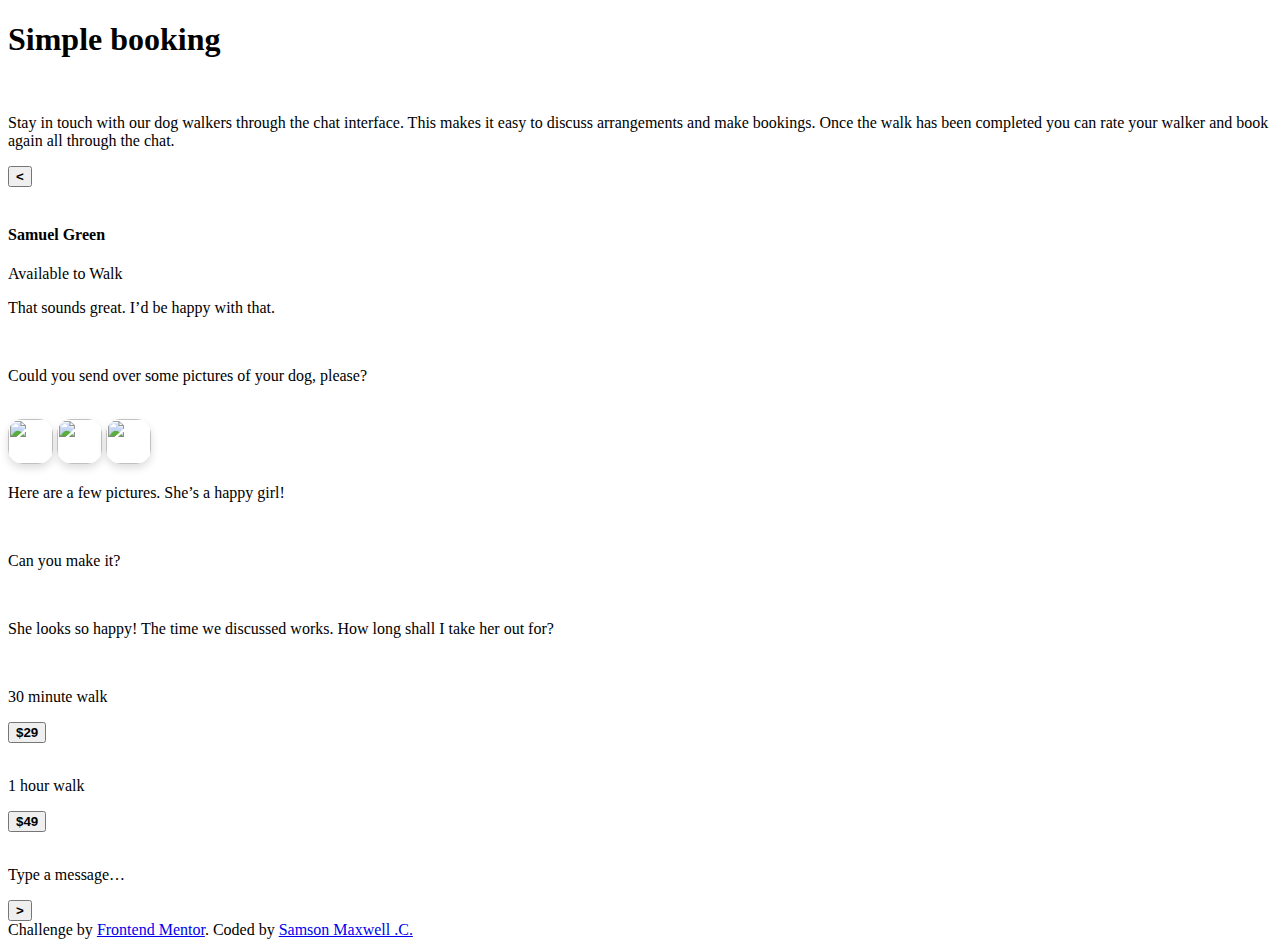
==== chat-app-css-illustration-master/index.html @ f4401d4d "Create index.html" ====
<!DOCTYPE html>
<html lang="en">

<head>
  <meta charset="UTF-8">
  <meta name="viewport" content="width=device-width, initial-scale=1.0">

  <link rel="stylesheet" href="style.css">
  <link rel="preconnect" href="https://fonts.gstatic.com">
  <link href="https://fonts.googleapis.com/css2?family=Rubik:wght@300;700&display=swap" rel="stylesheet">
  <link rel="icon" type="image/png" sizes="32x32" href="./images/favicon-32x32.png">

  <title>Frontend Mentor | Chat-App-CSS-illustration</title>
</head>

<body>

  <main>
    <div class="bgColors">
      <div class="bgLeft"></div>
      <div class="appIntro">
        <div class="rTab">
          <div class="rightTab">
            <h1 style="font-weight: 700;">Simple booking</h1> <br>
            <p>
              Stay in touch with our dog walkers through the chat 
              interface. This makes it easy to discuss arrangements and 
              make bookings. Once the walk has been completed you can 
              rate your walker and book again all through the chat.
            </p>
          </div>
        </div>

        <div class="lTab">
          <div class="app">
            <div class="app1">
              <div class="app-head">
                <div class="appProfile">
                  <div class="whiteSpace"></div>
                  <div class="innerProfile">
                    <button class="backBtn"><span style="font-weight: 700;"><</span></button>
                    <div class="profileImg">
                      <img class="imgBorder" src="images/avatar.jpg" alt="" width="50px">
                    </div>
                    <div class="profileText">
                      <h4>Samuel Green</h4>
                      <p>Available to Walk</p>
                    </div>
                  </div>
                </div>
              </div>
              <div class="chatBody">
                <div class="chatApp-left">
                  <p>That sounds great. I’d be happy with that.</p>
                </div>
                <br>
                <div class="chatApp-left">
                  <p>Could you send over some pictures of your dog, please?</p>
                </div>
                <br>
                <div class="dogImg">
                  <img src="images/dog-image-1.jpg" alt="" height="45px" width="45px"
                    style="border-radius: 15px; box-shadow: 0 4px 8px 0 rgba(0, 0, 0, 0.14);">
                  <img src="images/dog-image-2.jpg" alt="" height="45px" width="45px"
                    style="border-radius: 15px; box-shadow: 0 4px 8px 0 rgba(0, 0, 0, 0.14);">
                  <img src="images/dog-image-3.jpg" alt="" height="45px" width="45px"
                    style="border-radius: 15px; box-shadow: 0 4px 8px 0 rgba(0, 0, 0, 0.14);">
                </div>
                <div class="chatApp-right">
                  <p>Here are a few pictures. She’s a happy girl!</p>
                </div>
                <br>
                <div class="chatApp-right-small">
                  <p>Can you make it?</p>
                </div>
                <br>
                <div class="chatApp-left-big">
                  <p>She looks so happy! The time we discussed works. How long shall I take her out for?</p>
                </div>
                <br>
                <div class="pricing">
                  <div class="amount">
                    <p>30 minute walk</p>
                    <button class="btn btn-danger btn-sm float-right delete">
                      <span style="font-weight: 700;">$29</span></button>
                  </div>
                </div>
                <br>
                <div class="pricing">
                  <div class="amount">
                    <p>1 hour walk</p>
                    <button class="btn btn-danger btn-sm float-right delete">
                      <span style="font-weight: 700;">$49</span></button>
                  </div>
                </div>
                <br>
                <div class="msgBar">
                  <p>Type a message…</p>
                  <button><span style="font-weight: 700;">></span></button>
                </div>
              </div>
            </div>
          </div>
        </div>
      </div>
      <div class="bgRight"></div>
    </div>

    <div class="attribution">
      Challenge by <a href="https://www.frontendmentor.io?ref=challenge" target="_blank">Frontend Mentor</a>.
      Coded by <a href="https://mxwll.space">Samson Maxwell .C.</a>
    </div>
  </main>

</body>

</html>
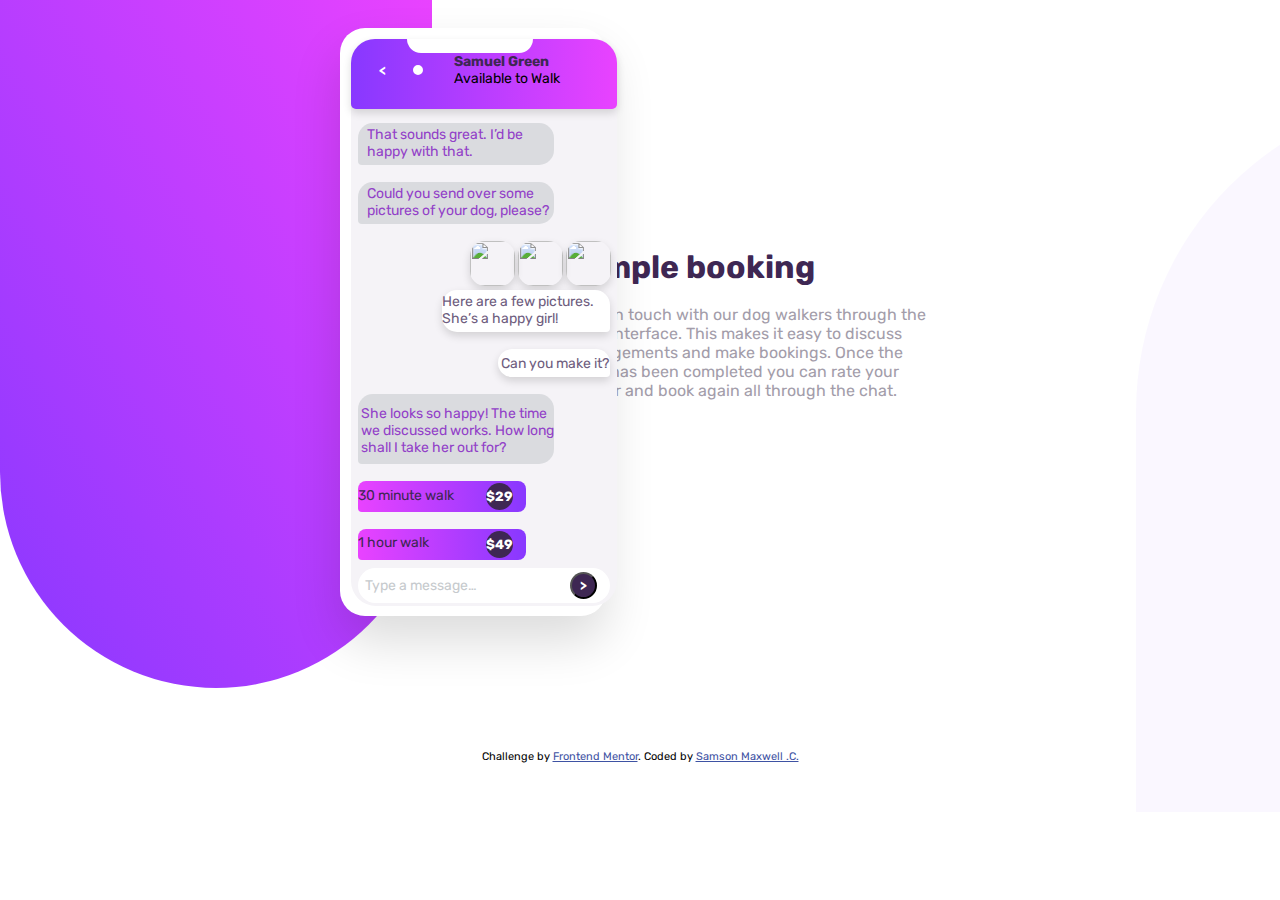
==== commit 90141561: "Add files via upload" ====
--- a/chat-app-css-illustration-master/index.html
+++ b/chat-app-css-illustration-master/index.html
@@ -114,4 +114,4 @@
 
 </body>
 
-</html>
+</html>--- a/chat-app-css-illustration-master/style.css
+++ b/chat-app-css-illustration-master/style.css
@@ -0,0 +1,376 @@
+*,
+html {
+  padding: 0;
+  margin: 0;
+  font-family: "Rubik", sans-serif;
+}
+
+body {
+  width: 100%;
+  height: 100%;
+  background-color: hsl(0, 0%, 100%);
+  overflow: hidden;
+}
+
+.bgColors {
+  max-height: 640px;
+  display: block;
+}
+
+@media screen and (max-width: 425px) {
+  .bgColors {
+    position: relative;
+  }
+}
+
+.bgLeft {
+  height: 43em;
+  width: 27em;
+  position: relative;
+  background-color: hsl(264, 100%, 61%);
+  background-image: linear-gradient(
+    to top right,
+    hsl(264, 100%, 61%),
+    hsl(293, 100%, 63%)
+  );
+  border-bottom-left-radius: 20em;
+  border-bottom-right-radius: 20em;
+}
+
+.bgRight {
+  position: relative;
+  background-color: hsla(264.1, 100%, 61%, 0.04);
+  height: 45em;
+  width: 25em;
+  border-top-left-radius: 20em;
+  left: 71em;
+  top: -74em;
+}
+
+@media screen and (max-width: 425px) {
+  .bgLeft {
+    height: 22em;
+    width: 15em;
+    position: relative;
+    background-color: hsl(264, 100%, 61%);
+    background-image: linear-gradient(
+      to top right,
+      hsl(264, 100%, 61%),
+      hsl(293, 100%, 63%)
+    );
+    border-bottom-left-radius: 0;
+    border-bottom-right-radius: 20em;
+  }
+
+  .bgRight {
+    position: relative;
+    background-color: hsla(264.1, 100%, 61%, 0.04);
+    height: 35em;
+    width: 15em;
+    border-top-left-radius: 20em;
+    left: 10em;
+    top: -46em;
+  }
+}
+
+.appIntro {
+  display: block;
+  position: relative;
+  top: -660px;
+}
+
+@media screen and (max-width: 425px) {
+  .appIntro {
+    display: block;
+    position: relative;
+    top: -320px;
+  }
+}
+
+.rTab {
+  width: 28%;
+  float: right;
+  position: relative;
+  left: -350px;
+  top: 220px;
+  display: flex;
+}
+
+.lTab {
+  width: 19%;
+  display: flex;
+  left: 340px;
+  position: relative;
+}
+
+@media screen and (max-width: 425px) {
+  .rTab {
+    width: 80%;
+    top: 630px;
+    left: -1px;
+  }
+
+  .lTab {
+    width: 80%;
+    position: relative;
+    left: 50px;
+    top: -150px;
+  }
+  .rightTab {
+    float: none;
+    left: -25px;
+    position: relative;
+  }
+}
+
+.rightTab {
+  float: right;
+}
+
+.rightTab h1 {
+  color: hsl(271, 36%, 24%);
+}
+
+.rightTab p {
+  color: hsl(270, 7%, 64%);
+}
+
+.app {
+  height: 42em;
+  width: 20.5em;
+  background-color: hsl(0, 0%, 100%);
+  border-radius: 25px;
+  box-shadow: 0 25px 50px 0 rgba(0, 0, 0, 0.14);
+  font-size: 14px;
+}
+
+.app1 {
+  height: 40.5em;
+  width: 19em;
+  background-color: hsl(270, 20%, 96%);
+  border-radius: 25px;
+  position: relative;
+  top: 0.8em;
+  left: 0.8em;
+}
+
+.appProfile {
+  background-color: hsl(264, 100%, 61%);
+  background-image: linear-gradient(
+    to right,
+    hsl(264, 100%, 61%),
+    hsl(293, 100%, 63%)
+  );
+  height: 5em;
+  border-top-left-radius: 24px;
+  border-top-right-radius: 24px;
+  border-bottom-left-radius: 5px;
+  border-bottom-right-radius: 5px;
+  box-shadow: 0 4px 8px 0 rgba(0, 0, 0, 0.14);
+  display: block;
+}
+
+.whiteSpace {
+  height: 1em;
+  width: 9em;
+  background-color: hsl(0, 0%, 100%);
+  left: 4em;
+  position: relative;
+  border-bottom-left-radius: 20px;
+  border-bottom-right-radius: 20px;
+}
+
+.innerProfile {
+  display: flex;
+  align-items: center;
+  width: 80%;
+  justify-content: space-evenly;
+  left: 1em;
+  position: relative;
+}
+
+.backBtn {
+  border: transparent;
+  outline: transparent;
+  background-color: transparent;
+  top: 0em;
+  border-radius: 0px;
+}
+
+.imgBorder {
+  border-radius: 50%;
+  border: 5px solid #fff;
+  left: -1em;
+  position: relative;
+}
+
+.appProfile h4 {
+  color: hsl(271, 36%, 24%);
+}
+
+.chatBody {
+  top: 1em;
+  position: relative;
+  height: 470px;
+}
+
+.chatApp-left {
+  position: relative;
+  border-radius: 15px;
+  height: 3em;
+  width: 14em;
+  left: 0.5em;
+  background-color: hsla(205.7, 6.5%, 79%, 0.58);
+  color: hsl(276, 55%, 52%);
+  border-bottom-left-radius: 4px;
+}
+
+.chatApp-left p {
+  position: relative;
+  top: 0.2em;
+  left: 0.6em;
+}
+
+.chatApp-right {
+  position: relative;
+  border-radius: 15px;
+  height: 3em;
+  width: 12em;
+  left: 6.5em;
+  color: hsl(271, 15%, 43%);
+  background-color: hsl(0, 0%, 100%);
+  border-bottom-right-radius: 4px;
+  box-shadow: 0 4px 8px 0 rgba(0, 0, 0, 0.14);
+}
+
+.chatApp-right p {
+  position: relative;
+  top: 0.2em;
+}
+
+.chatApp-right-small {
+  position: relative;
+  border-radius: 15px;
+  height: 2em;
+  width: 8em;
+  left: 10.5em;
+  color: hsl(271, 15%, 43%);
+  background-color: hsl(0, 0%, 100%);
+  border-bottom-right-radius: 4px;
+  box-shadow: 0 4px 8px 0 rgba(0, 0, 0, 0.14);
+}
+
+.chatApp-right-small p {
+  position: relative;
+  top: 0.4em;
+  left: 0.2em;
+}
+
+.chatApp-left-big {
+  position: relative;
+  border-radius: 15px;
+  height: 5em;
+  width: 14em;
+  left: 0.5em;
+  color: hsl(276, 55%, 52%);
+  border-bottom-left-radius: 4px;
+  background-color: hsla(205.7, 6.5%, 79%, 0.58);
+}
+
+.dogImg {
+  position: relative;
+  left: 8.5em;
+  width: 15em;
+}
+
+.chatApp-left-big p {
+  position: relative;
+  top: 0.8em;
+  left: 0.2em;
+}
+
+ul li {
+  list-style: none;
+}
+
+.pricing {
+  background-color: hsl(293, 100%, 63%);
+  background-image: linear-gradient(
+    to left,
+    hsl(264, 100%, 61%),
+    hsl(293, 100%, 63%)
+  );
+  height: 2.2em;
+  width: 12em;
+  border-radius: 8px;
+  border-bottom-left-radius: 4px;
+  position: relative;
+  left: 0.5em;
+}
+
+.amount {
+  color: hsl(271, 36%, 24%);
+  height: 2.2em;
+  margin-bottom: 0;
+  align-items: center;
+  position: relative;
+  display: flex;
+  justify-content: space-between;
+}
+
+.amount p {
+  top: -0.1em;
+  position: relative;
+}
+
+.msgBar {
+  position: relative;
+  display: flex;
+  justify-content: space-between;
+  background-color: hsl(0, 0%, 100%);
+  border-radius: 20px;
+  height: 2.5em;
+  width: 18em;
+  left: 0.5em;
+  top: -0.6em;
+}
+
+.msgBar p {
+  color: hsl(206, 6%, 79%);
+  position: relative;
+  top: 0.6em;
+  left: 0.5em;
+}
+
+.btn {
+  top: -0em;
+  border: transparent;
+  color: hsl(0, 0%, 100%);
+}
+
+button {
+  background-color: hsl(271, 36%, 24%);
+  border-radius: 50px;
+  width: 2em;
+  height: 2em;
+  position: relative;
+  left: -1em;
+  top: 0.3em;
+  color: hsl(0, 0%, 100%);
+}
+
+.attribution {
+  font-size: 11px;
+  text-align: center;
+  position: relative;
+  top: 10em;
+}
+.attribution a {
+  color: hsl(228, 45%, 44%);
+}
+
+@media screen and (max-width: 425px) {
+  .attribution {
+    top: 22em;
+  }
+}
